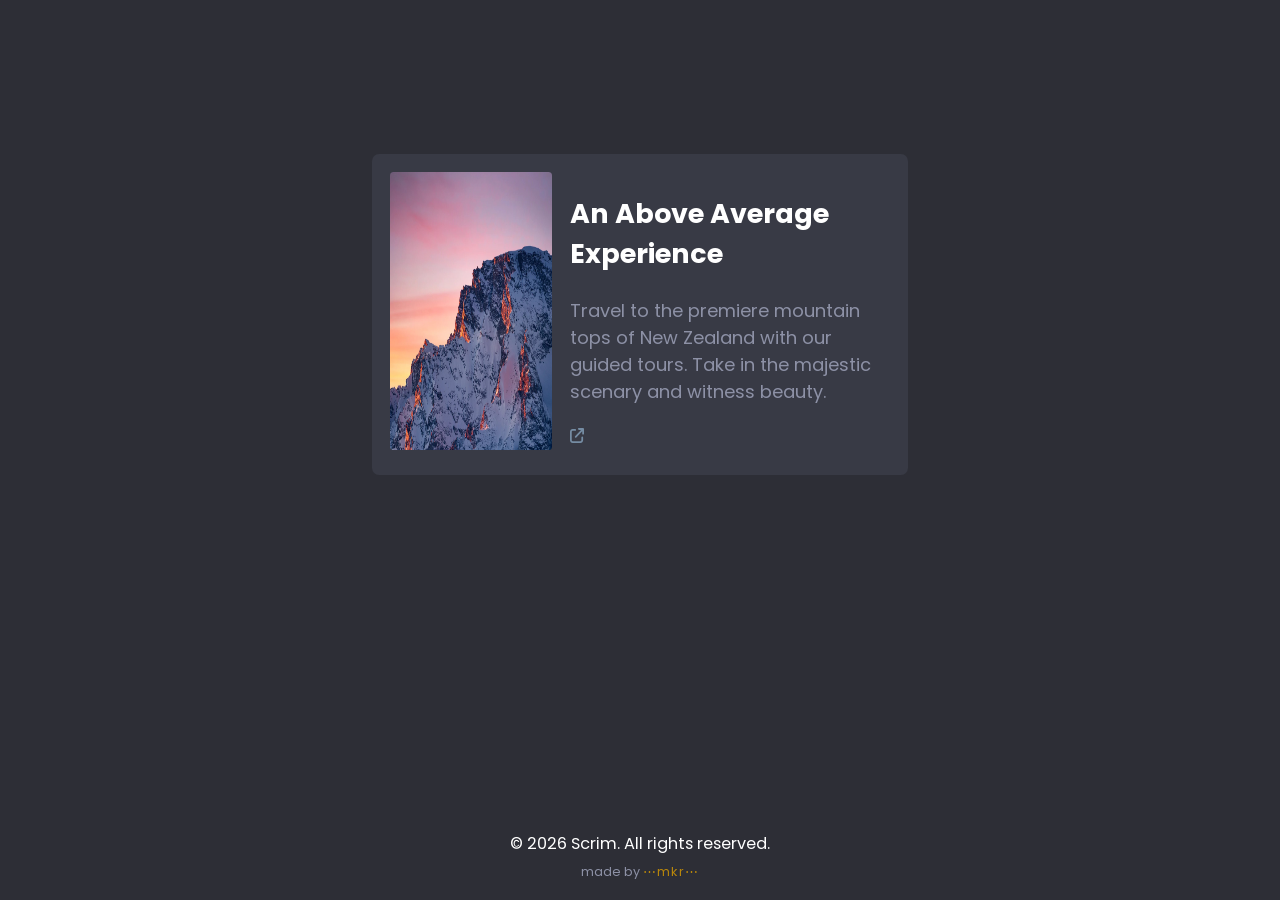
==== Scrim 1/index.html @ b821fc16 "Add files via upload" ====
<!DOCTYPE html>
<html lang="en">

   <head>
      <meta charset="utf-8">
      <meta name="viewport" content="width=device-width, initial-scale=1.0">
      <meta name="description" content="An Above Average Experience"/>
      <title>Scrim</title>
      <!-- <link rel="icon" type="image/svg+xml" href="assets/img/scrimba-logo.png"> -->
      <!-- <link rel="icon" href="favicon.ico" /> -->
      <link rel="stylesheet" href="assets/css/index.css">
      <link rel="preconnect" href="https://fonts.googleapis.com">
      <link rel="preconnect" href="https://fonts.gstatic.com" crossorigin>
      <link href="https://fonts.googleapis.com/css2?family=Poppins:wght@300;400;700&display=swap" rel="stylesheet">
   </head>

   <body>
      <main>
         <section class="section">
            <div class="container">
               <a class="" href="#" title="" target="">
                     <img class="img" src="assets/img/mountain.png" alt="Mountain">

                  <div class="content">
                     <h1 class="title">An Above Average Experience</h1>
                     <p class="description">Travel to the premiere mountain tops of New Zealand with our guided tours. Take in the majestic scenary and witness beauty.</p>
                     <img class="link" src="assets/img/external-link.svg" alt="link">
                  </div>
               </a>
            </div>
         </section>
      </main>
   </body>

   <footer>
      <p class="footer1">&copy; 2026 Scrim. All rights reserved.</p>
      <p class="footer2">made by <a class="mkr-link" href="https://portfolio-mkr.netlify.app/" target="_blank">⋯mkr⋯</a></p>
   </footer>
</html>
---- Scrim 1/assets/css/index.css ----
@import url();

/* :root{

} */

body{
   background: #2D2E36;
   margin: 0;
   padding: 0;                      /* Often overlooked, setting margin and padding to 0 ensures that there are no unexpected spaces around the content, providing a clean slate for styling. */
   height: 100vh;
   display: grid;
   place-items: center;
   font-family: 'Poppins';
}

.container{
   background: #383A45;
   margin: 1rem;                    /* rem instead of em for responsive design */
   padding: 1rem;
   border-radius: .4rem;
   max-width: 270px;
}

a{
   text-decoration: none;
}

.img{
   width: 100%;
   border-radius: .2rem;
}

/* .content{

} */

.title{
   color: #FFFFFF;
}

.description{
   color: #8D91A6;  
}

.link{
   width: .8em;
}

footer{
   color: #FFFFFF;
   margin-bottom: -5.3em;
}

.footer1{
   font-size: .9em;
   text-align: center;
}

.footer2{
   color: #8D91A6;
   font-size: .7em;
   text-align: center;
   margin-top: -.7em;
}

.mkr-link{
   color: darkgoldenrod;
   letter-spacing: .1em;
   transition: 0.3s;
}

.mkr-link:hover{
   color: orange;
   letter-spacing: .3em;
}

@media only screen and (min-width: 550px) {
   .container {
      max-width: 500px;
   }
    
   .img {
      width: 9rem;
      margin-right: 1rem;
   }
    
   a {
      display: inline-flex;                               /* flex breaks the display of .footer2 separating the two lines of text, by considering every anchor elements as a flex container (blocks). So we used inline-flex */
   }

   footer{
      margin-bottom: -14.2em;
   }
}

@media only screen and (min-width: 950px) {
   html {
      font-size: 18px;
   }

   footer{
      margin-bottom: -10em;
   }
}

/* I want progressive scaling up and transition to breakpoints.
   The div still feels not centered. I will have to play with padding to achieve proper centering. */

/* LIEN MKR */
/* .mkr-link {
    text-decoration: none;
    color: #f39c12;
    font-weight: 500;
    position: relative;
    transition: all 0.3s ease;
} */

/* EFFET HOVER (signature visuelle) */
/* .mkr-link::after {
    content: "";
    position: absolute;
    left: 0;
    bottom: -2px;

    width: 0%;
    height: 2px;
    background: #f39c12;

    transition: width 0.3s ease;
}

.mkr-link:hover {
    letter-spacing: 2px;
    color: #fff;
}

.mkr-link:hover::after {
    width: 100%;
} */

/* 🥷 Upgrade futur (si tu veux aller plus loin)
ajouter une icône (GitHub / portfolio)
effet glow très léger
ou animation au scroll */

/* .mkr-link {
    text-decoration: none;
    color: #1d1d1f;
    opacity: 0.7;
    transition: opacity 0.3s ease;
}

.mkr-link:hover {
    opacity: 1;
} */

/* lien MKR */
/* .mkr-link {
    text-decoration: none;
    color: #00ff9f;
    position: relative;
    transition: 0.3s;
} */

/* glow effect */
/* .mkr-link:hover {
    text-shadow: 0 0 8px #00ff9f;
    letter-spacing: 2px;
} */

/* petit effet glitch léger */
/* .mkr-link::before {
    content: "⋯mkr⋯";
    position: absolute;
    left: 0;
    top: 0;
    color: #00ff9f;
    opacity: 0.2;
    transform: translate(1px, -1px);
}

.mkr-link:hover::before {
    transform: translate(2px, -2px);
} */

/* Avoir un font propre (Bitcount Grid Double / Press Start 2P / Libre Barcode 128 / Libre Barcode EAN13 Text) pour mkr-link */

/* Linking Scrim 1 to github test */
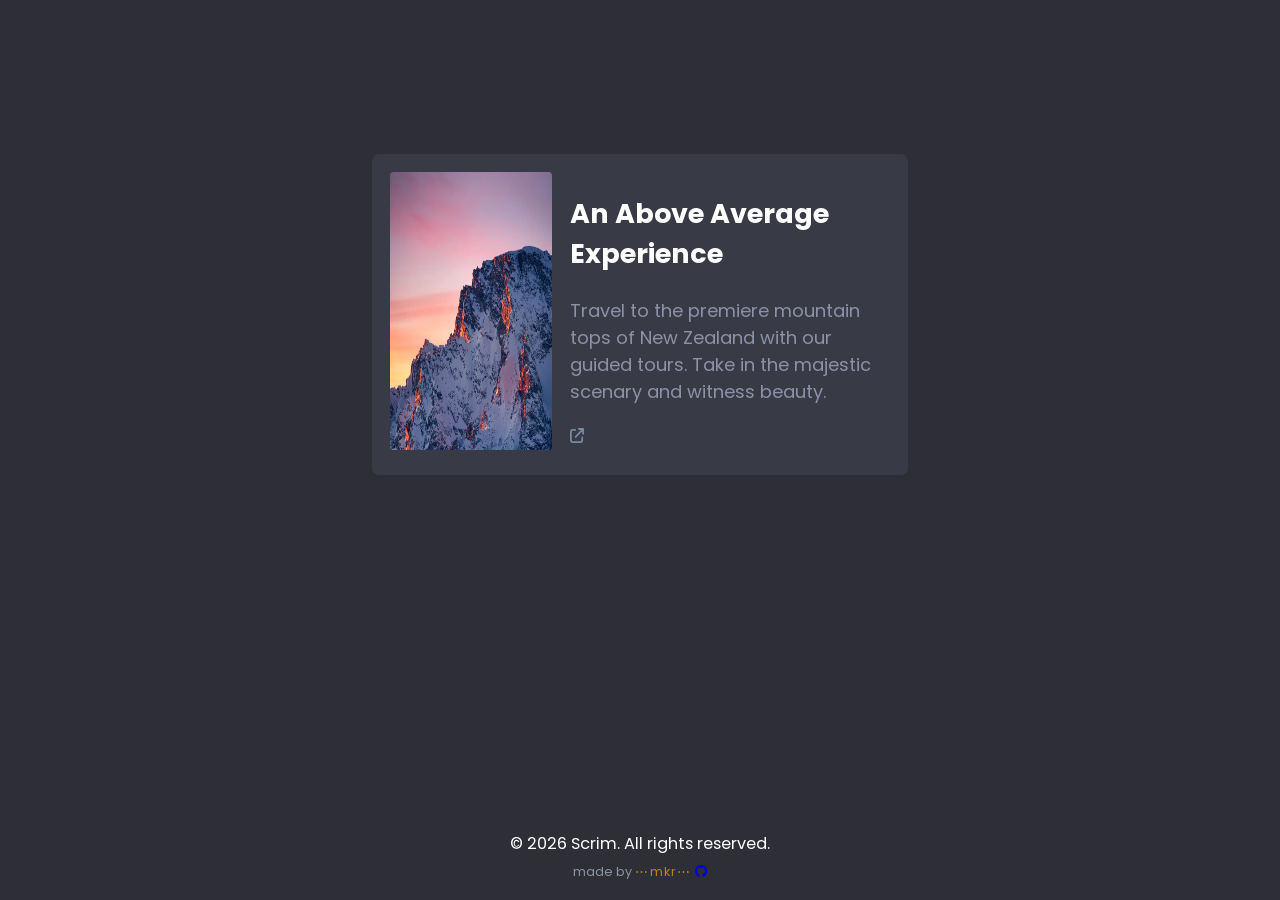
==== commit 21a83398: "Add files via upload" ====
--- a/Scrim 1/index.html
+++ b/Scrim 1/index.html
@@ -6,12 +6,17 @@
       <meta name="viewport" content="width=device-width, initial-scale=1.0">
       <meta name="description" content="An Above Average Experience"/>
       <title>Scrim</title>
-      <!-- <link rel="icon" type="image/svg+xml" href="assets/img/scrimba-logo.png"> -->
-      <!-- <link rel="icon" href="favicon.ico" /> -->
+      <link rel="icon" type="image/png" href="/Scrims/favicon/favicon-96x96.png" sizes="96x96" />
+      <link rel="icon" type="image/svg+xml" href="/Scrims/favicon/favicon.svg" />
+      <link rel="shortcut icon" href="/Scrims/favicon/favicon.ico" />
+      <link rel="apple-touch-icon" sizes="180x180" href="/Scrims/favicon/apple-touch-icon.png" />
+      <meta name="apple-mobile-web-app-title" content="Scrim" />
+      <link rel="manifest" href="/Scrims/site.webmanifest" />
       <link rel="stylesheet" href="assets/css/index.css">
+      <link rel="stylesheet" href="https://cdnjs.cloudflare.com/ajax/libs/font-awesome/6.5.1/css/all.min.css">
       <link rel="preconnect" href="https://fonts.googleapis.com">
       <link rel="preconnect" href="https://fonts.gstatic.com" crossorigin>
-      <link href="https://fonts.googleapis.com/css2?family=Poppins:wght@300;400;700&display=swap" rel="stylesheet">
+      <link href="https://fonts.googleapis.com/css2?family=Poppins:wght@300;400;700&family=Libre+Barcode+128&family=Press+Start+2P&display=swap" rel="stylesheet">
    </head>
 
    <body>
@@ -19,7 +24,7 @@
          <section class="section">
             <div class="container">
                <a class="" href="#" title="" target="">
-                     <img class="img" src="assets/img/mountain.png" alt="Mountain">
+                  <img class="img" src="assets/img/mountain.png" alt="Mountain">
 
                   <div class="content">
                      <h1 class="title">An Above Average Experience</h1>
@@ -30,10 +35,10 @@
             </div>
          </section>
       </main>
+      
+      <footer>      
+         <p class="footer1">&copy; 2026 Scrim. All rights reserved.</p>
+         <p class="footer2">made by <a class="mkr-link" href="https://portfolio-mkr.netlify.app/" target="_blank">⋯mkr⋯</a> <a class="gh-link" href="https://github.com/ericmkr" target="_blank"><span class="fa-brands fa-github"></span></a></p>
+      </footer>
    </body>
-
-   <footer>
-      <p class="footer1">&copy; 2026 Scrim. All rights reserved.</p>
-      <p class="footer2">made by <a class="mkr-link" href="https://portfolio-mkr.netlify.app/" target="_blank">⋯mkr⋯</a></p>
-   </footer>
 </html>
